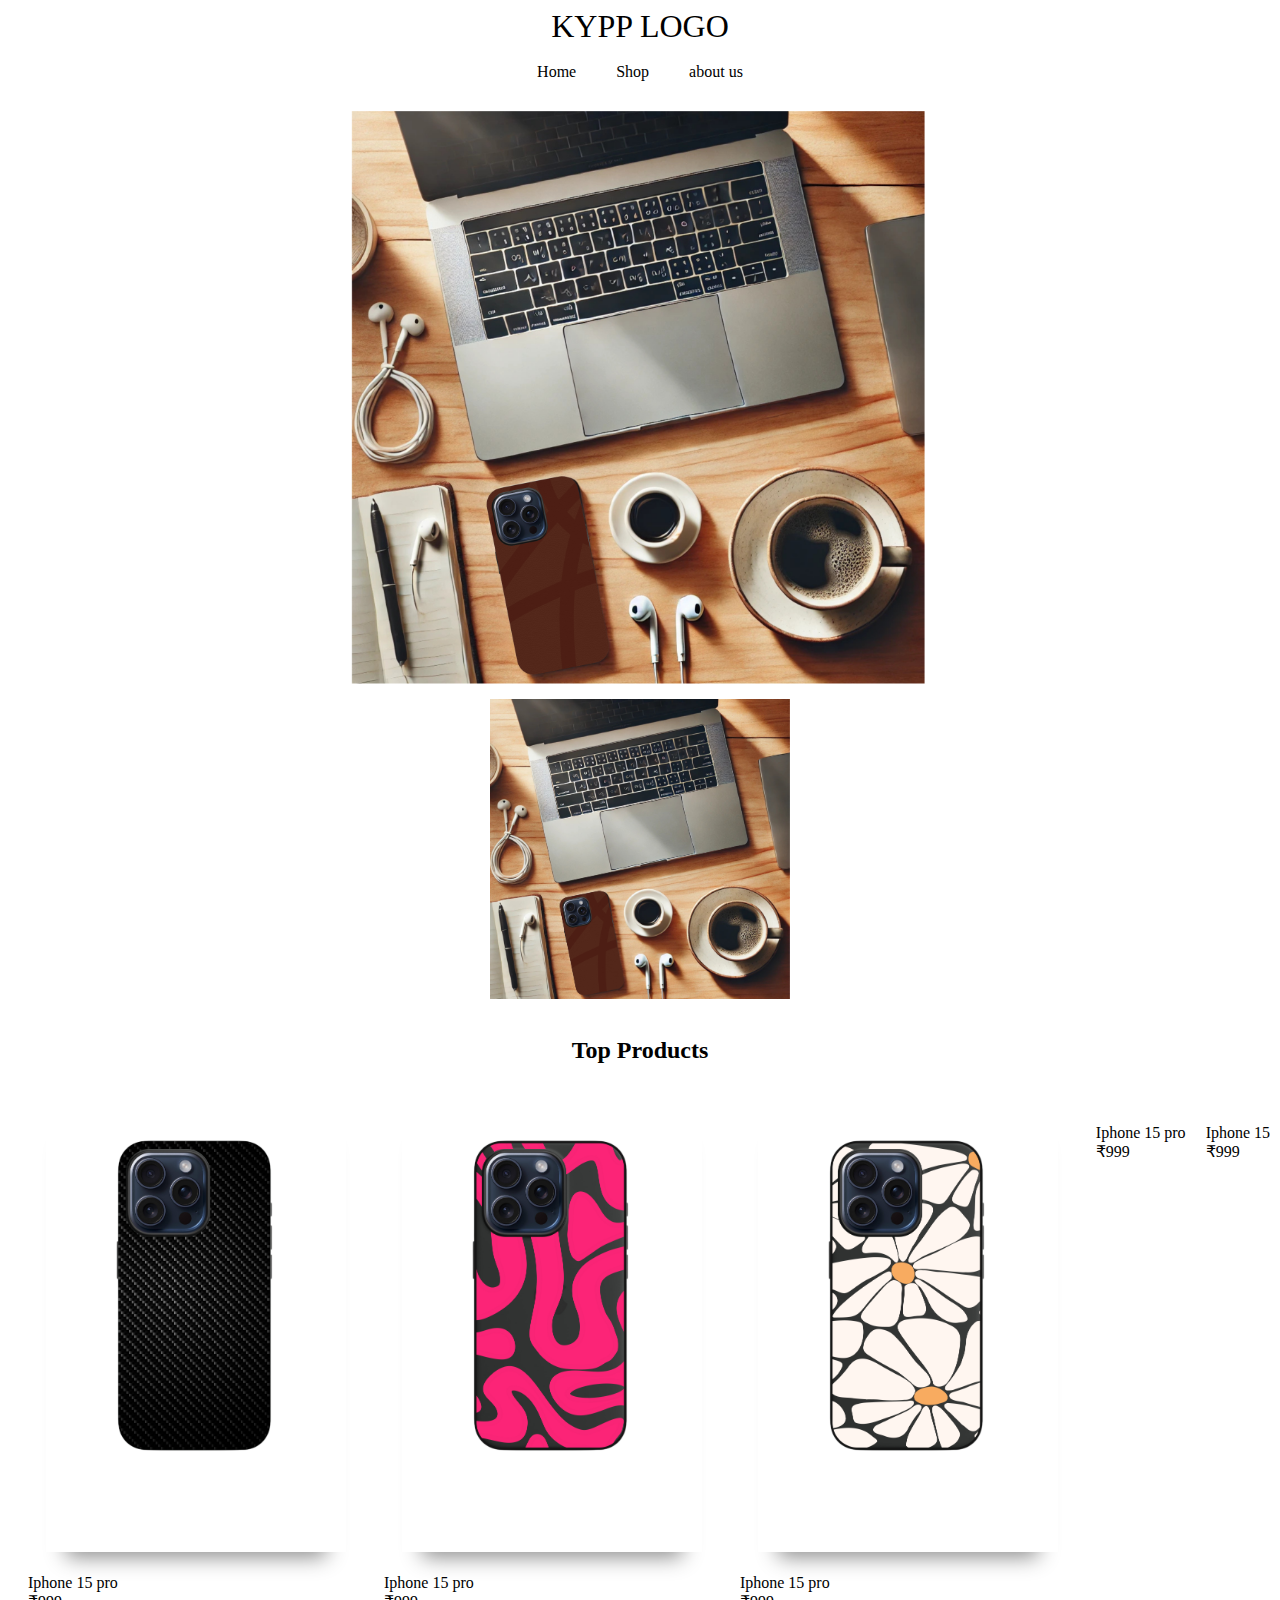
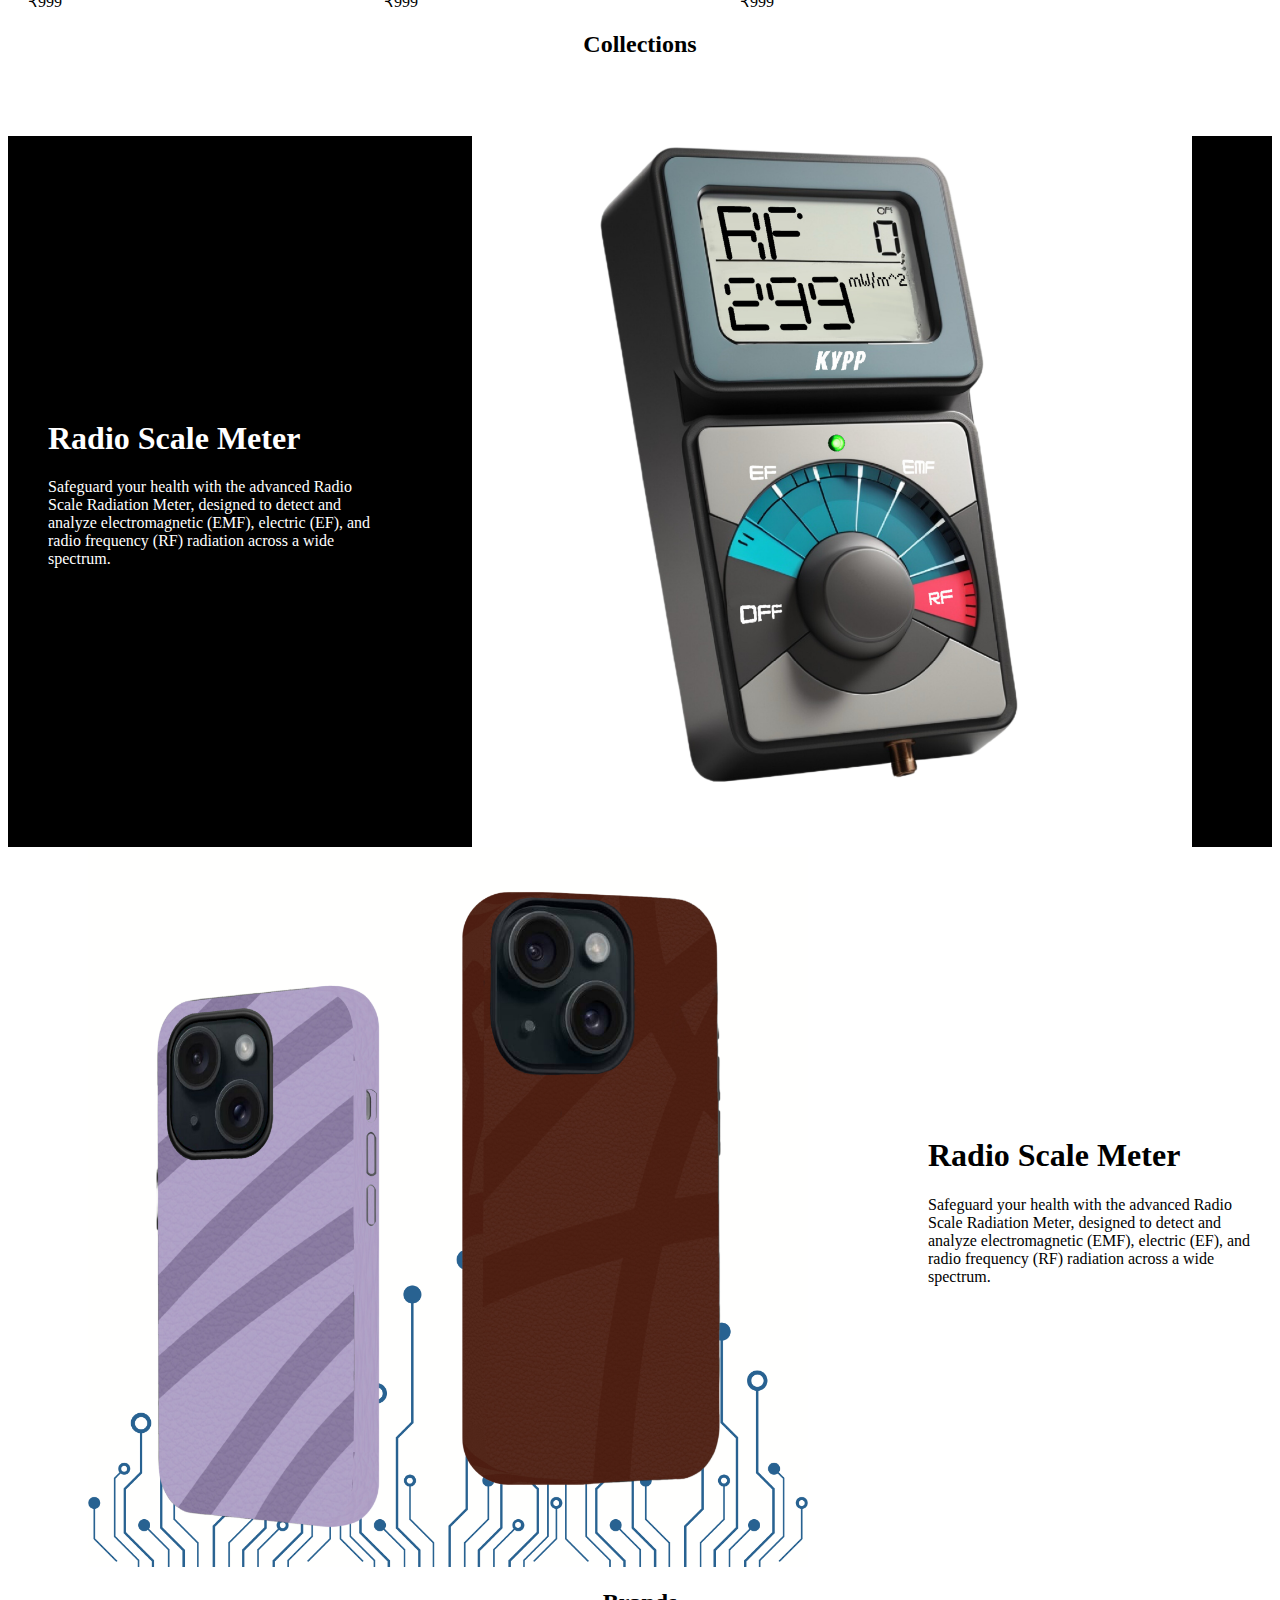
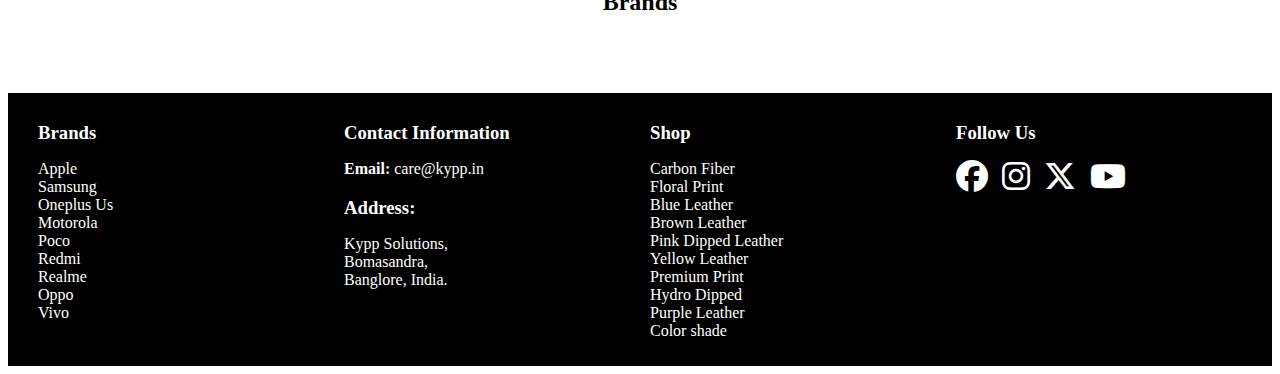
==== index.html @ 85f05cb3 "banner mobile" ====
<!DOCTYPE html>
<html lang="en">
<head>
    <meta charset="UTF-8">
    <meta name="viewport" content="width=device-width, initial-scale=1.0">
    <title>Document</title>
    <link rel="stylesheet" href="stye.css">
    <link rel="stylesheet" href="https://cdnjs.cloudflare.com/ajax/libs/font-awesome/6.7.2/css/all.min.css" integrity="sha512-Evv84Mr4kqVGRNSgIGL/F/aIDqQb7xQ2vcrdIwxfjThSH8CSR7PBEakCr51Ck+w+/U6swU2Im1vVX0SVk9ABhg==" crossorigin="anonymous" referrerpolicy="no-referrer" />
</head>
<body>
    <head>
        <div class="logo">KYPP LOGO </div>
    </head>
    <div>
        <ul class="menu">
            <a class="linkdec" href="#" class="index.html"><li class="list">Home</li></a>
             <a class="linkdec" href="Brands.html" class="link"><li class="list">Shop</li></a>
             <a class="linkdec" href="#" class="link"><li class="list">about us</li></a>
        </ul>
    </div>

    <div class="banner">
        <img class="banner" src="Banner.png" alt="">
    </div>
    <div class="mobilebanner">
        <img class="mobilebanner1" src="15 copy.png" alt="">
    </div>

    <div class="container">
        <div><img src="" alt=""></div>
        
    </div>

    <body>
        <h2 class="text">Top Products</h2> 
        <section class="flex prsec">
            <div class="products flex shadow">
                <div class="typ"><a class="link" href="#"><img class="products imagg2" src="Iphone 15 Pro/1.png" alt=""><br>Iphone 15 pro <br> ₹999 </a></div>
                <div class="typ"><a class="link" href="#"><img class="products imagg2" src="Iphone 15 Pro/7.png" alt=""><br>Iphone 15 pro <br> ₹999</a></div>
                <div class="typ"><a class="link" href="#"><img class="products imagg2" src="Iphone 15 Pro/10.png" alt=""><br>Iphone 15 pro <br> ₹999</a></div>
                <div class="typ"><a class="link" href="#"><img class="products imagg2" src="Iphone 15 Pro/4.png" alt=""><br>Iphone 15 pro <br> ₹999</a></div>
                <div class="typ"><a class="link" href="#"><img class="products imagg2" src="Iphone 15 Pro/13.png" alt=""><br>Iphone 15 pro <br> ₹999</a></div>
                <div class="typ"><a class="link" href="#"><img class="products imagg2" src="Iphone 15 Pro/16.png" alt=""><br>Iphone 15 pro <br> ₹999</a></div>
                <div class="typ"><a class="link" href="#"><img class="products imagg2" src="Iphone 15 Pro/19.png" alt=""><br>Iphone 15 pro <br> ₹999</a></div>
                <div class="typ"><a class="link" href="#"><img class="products imagg2" src="Iphone 15 Pro/22.png" alt=""><br>Iphone 15 pro <br> ₹999</a></div>
                <div class="typ"><a class="link" href="#"><img class="products imagg2" src="Iphone 15 Pro/25.png" alt=""><br>Iphone 15 pro <br> ₹999</a></div>
                <div class="typ"><a class="link" href="#"><img class="products imagg2" src="Iphone 15 Pro/28.png" alt=""><br>Iphone 15 pro <br> ₹999</a></div>
            </div>
        </section>
    </body>
<body>
    <h2 class="text">Collections</h2>
    <section class="flex prsec">
        <div class="products flex shadow">
            <div><a href="https://kypp.in/collections/carbon-fiber" ><img class="products imagg" src="https://cdn.shopify.com/s/files/1/0716/0945/0712/files/Carbon.png?v=1732821271" alt=""></a></div>
            <div><a href="https://kypp.in/collections/floral-print" ><img class="products imagg" src="https://cdn.shopify.com/s/files/1/0716/0945/0712/files/Floral_df4374d5-e3a4-4b31-b3d6-fce49d8c986a.png?v=1732821271" alt=""></a></div>
            <div><a href="https://kypp.in/collections/blue-leather" ><img class="products imagg" src="https://cdn.shopify.com/s/files/1/0716/0945/0712/files/Blue_12d8c2c5-210b-4b2b-a9a3-50ce854deef9.png?v=1732821272" alt=""></a></div>
            <div><a href="https://kypp.in/collections/brown-leather" ><img class="products imagg" src="https://cdn.shopify.com/s/files/1/0716/0945/0712/files/Brown_ecaa68b7-823e-4e33-a24a-75e916cf899f.png?v=1732821272" alt=""></a></div>
            <div><a href="https://kypp.in/collections/yellow-leather" ><img class="products imagg" src="https://cdn.shopify.com/s/files/1/0716/0945/0712/files/Yellow_8c9d16da-243d-49f8-9b92-aa963581370e.png?v=1732821271" alt=""></a></div>
            <div><a href="https://kypp.in/collections/premium-print-leather" ><img class="products imagg" src="https://cdn.shopify.com/s/files/1/0716/0945/0712/files/Premium.png?v=1732821272" alt=""></a></div>
            <div><a href="https://kypp.in/collections/pink-dipped" ><img class="products imagg" src="https://cdn.shopify.com/s/files/1/0716/0945/0712/files/Pink.png?v=1732821271" alt=""></a></div>
            <div><a href="https://kypp.in/collections/color-shade" ><img class="products imagg" src="https://cdn.shopify.com/s/files/1/0716/0945/0712/files/Color.png?v=1732821272" alt=""></a></div>
            <div><a href="https://kypp.in/collections/hydro-dipped" ><img class="products imagg" src="https://cdn.shopify.com/s/files/1/0716/0945/0712/files/Hydro.png?v=1732821272" alt=""></a></div>
            <div><a href="https://kypp.in/collections/purple-leather" ><img class="products imagg" src="https://cdn.shopify.com/s/files/1/0716/0945/0712/files/Purple_38d78906-5e26-481d-9fbc-b9a38d5163e3.png?v=1732821272" alt=""></a></div>
    </div>
    </section>

    <div class="imgtext">
        <div class="textins">
        <h1>Radio Scale Meter</h1>
        <p>Safeguard your health with the advanced Radio Scale Radiation Meter, designed to detect and analyze electromagnetic (EMF), electric (EF), and radio frequency (RF) radiation across a wide spectrum.</p>
    </div>
    <div class="rfmeterr">
        <img class="txtimg" src="RFmeter.png" alt="">
    </div>
    </div>
    <div class="imgtext2">
        <div>
            <img class="txtimg" src="phones.png" alt="">
        </div>
        <div class="textins">
        <h1>Radio Scale Meter</h1>
        <p>Safeguard your health with the advanced Radio Scale Radiation Meter, designed to detect and analyze electromagnetic (EMF), electric (EF), and radio frequency (RF) radiation across a wide spectrum.</p>
    </div>
    </div>

            <body>
                <h2 class="text">Brands</h2>
                <section class="flex prsec">
                    <div class="products flex shadow">
                        <div><a href="apple.html"><img class="products imagg" src="https://cdn.shopify.com/s/files/1/0716/0945/0712/files/Apple.png?v=1730482633" alt=""></a></div>
                        <div><a href="samsung.html"><img class="products imagg" src="https://cdn.shopify.com/s/files/1/0716/0945/0712/files/Samsung.png?v=1730482633" alt=""></a></div>
                        <div><a href="oneplus.html"><img class="products imagg" src="https://cdn.shopify.com/s/files/1/0716/0945/0712/files/OnePlus.png?v=1730482633" alt=""></a></div>
                        <div><a href="motorola.html"><img class="products imagg" src="https://cdn.shopify.com/s/files/1/0716/0945/0712/files/Motorola.png?v=1730482633" alt=""></a></div>
                        <div><a href="poco.html"><img class="products imagg" src="https://cdn.shopify.com/s/files/1/0716/0945/0712/files/Poco.png?v=1730482633" alt=""></a></div>
                        <div><a href="redmi.html"><img class="products imagg" src="https://cdn.shopify.com/s/files/1/0716/0945/0712/files/Xiaomi.png?v=1730482634" alt=""></a></div>
                        <div><a href="realme.html"><img class="products imagg" src="https://cdn.shopify.com/s/files/1/0716/0945/0712/files/Realme.png?v=1730482633" alt=""></a></div>
                        <div><a href="oppo.html"><img class="products imagg" src="https://cdn.shopify.com/s/files/1/0716/0945/0712/files/Oppo.png?v=1730482633" alt=""></a></div>
                        <div><a href="vivo.html"><img class="products imagg" src="https://cdn.shopify.com/s/files/1/0716/0945/0712/files/Vivo.png?v=1730482633" alt=""></a></div>
                    </div>
                </section>
            </body>

    <footer>
    </head>
    <body>
    
    <footer>
        <div class="footer-container">
            <div class="footer-section">
                <h3>Brands</h3>
                <ul>
                    <li><a href="#">Apple</a></li>
                    <li><a href="#">Samsung</a></li>
                    <li><a href="#">Oneplus Us</a></li>
                    <li><a href="#">Motorola</a></li>
                    <li><a href="#">Poco</a></li>
                    <li><a href="#">Redmi</a></li>
                    <li><a href="#">Realme</a></li>
                    <li><a href="#">Oppo</a></li>
                    <li><a href="#">Vivo</a></li>
                </ul>
            </div>
            <div class="footer-section">
                <h3>Contact Information</h3>
                <p><strong>Email: </strong>care@kypp.in</p>
    <h3><strong>Address:</strong><br></h3>
                    <p>Kypp Solutions,<br>
                    Bomasandra,<br>
                    Banglore, India.</p>
            </div>
            <div class="footer-section">
                <h3>Shop</h3>
                <ul>
                    <li><a href="#">Carbon Fiber</a></li>
                    <li><a href="#">Floral Print</a></li>
                    <li><a href="#">Blue Leather</a></li>
                    <li><a href="#">Brown Leather</a></li>
                    <li><a href="#">Pink Dipped Leather</a></li>
                    <li><a href="#">Yellow Leather</a></li>
                    <li><a href="#">Premium Print</a></li>
                    <li><a href="#">Hydro Dipped</a></li>
                    <li><a href="#">Purple Leather</a></li>
                    <li><a href="#">Color shade</a></li>
                </ul>
            </div>
    
            
    
            <div class="footer-section">
                <h3>Follow Us</h3>
                <div class="social-icons">
                    <a href="#"><i class="fa-brands fa-facebook"></i></a>
                    <a href="#"><i class="fa-brands fa-instagram"></i></a>
                    <a href="#"><i class="fa-brands fa-x-twitter"></i></a>
                    <a href="#"><i class="fa-brands fa-youtube"></i></a>
                </div>
            </div>
        </div>
    </footer>
</body>
</body>
</html>
---- stye.css ----
.body{
    padding: 0;
    margin: 0;
}
@media screen and (max-width: 749px) {
    .body{
        display: flex;
        justify-content: center;
        align-items: center;
    }
    
}
.logo{
    display: flex;
    justify-content: center;
    font-size: 2rem;
}
.menu{
    display: flex;
    justify-content: center;
    padding: 2px;
    list-style-type: none;
}
.linkdec{
    text-decoration: none;
    color: black;
}
.linkdec:hover{
    text-decoration: underline;
}
.list{
    padding: 0 20px 0 20px ;
}
.link{
    text-decoration: none;
    color: black;
}
.banner{
    height: 600px;
    width: auto;
    display: flex;
    justify-content: center;
}
.mobilebanner{
    height: 300px;
    display: flex;
    justify-content: center;
    align-items: center;
    margin-left: auto;
}
.mobilebanner1{    
    height: 300px;
}


/* colections */

.imagg:hover {
  transform: scale(1.05);
transition: transform 0.3s ease-in-out; 
}
    .prsec {
        margin-bottom: 2vh;
    }
    .products {
        overflow: auto;
        white-space: nowrap;
        overflow-y: hidden; /* Hide vertical scrollbars */  
        -ms-overflow-style: none; /* Internet Explorer and Edge */
        scrollbar-width: none; /* Firefox */
    }
    .products::-webkit-scrollbar {
        display: none; /* Chrome, Safari, and Opera */
    }
.imagg{
    margin: 2vh 2vh;
    height: 50vh;
}
  .typ{
    margin-left: 20px;
  }
  .typ:hover {
    transform: scale(1.05) ;
    transition: transform 0.3s ease-in-out;
  }
.imagg2{
    margin: 2vh;
    height: 50vh;
    box-shadow: rgba(0, 0, 0, 0.45) 0px 25px 20px -20px;
;
}
.flex{
    display: flex;
}
.text{
    justify-content: center;
    display: flex;
   
}


/* text with  image */
.imgtext2{
    display: flex;
    justify-content: center;
    background-color: white;
    color: black;
    height: 80vh;
    align-items: center;
    margin-top: 2px;

}
.imgtext{
    display: flex;
    justify-content: center;
    background-color: black;
    color: white;
    height: 79vh;
    align-items: center;
}
.txtimg{
    height: 80vh;
    margin: 0 30px;
    padding: 0 50px;
}
.textins{
    margin-left: 20px;
    padding: 20px;
    
}

/* footer */
.footer-container {
    margin: 0 auto;
    display: flex;
    flex-wrap: wrap;
    justify-content: space-between;
    padding: 0 20px;
    background-color: black;
    color: white;
}
.footer-section {
    flex: 1;
    min-width: 200px;
    margin: 10px;
}
.footer-section h3 {
    color: #ffffff;
    margin-bottom: 15px;
}
.footer-section ul {
    list-style: none;
    padding: 0;
}
.footer-section ul li a {
    color: #fff;
    text-decoration: none;
}
.footer-section ul li a:hover {
    text-decoration: underline;
}
.social-icons a {
    margin-right: 10px;
    color: #fff;
    text-decoration: none;
    font-size: 2em;
}
.social-icons a:hover {
    color: red;
}

@media (max-width: 768px) {
    .footer-container {
        flex-direction: column;
        align-items: center;
    }
    .footer-section {
        margin: 20px 0;
    }
}
/* brands */

        .imagg:hover {
          
          transform: scale(1.1); 
        transition: transform 0.3s ease-in-out; 
        }
                .prsec {
                    margin-bottom: 2vh;
                }
                .products {
                    overflow: auto;
                    white-space: nowrap;
                    overflow-y: hidden; /* Hide vertical scrollbars */  
                    -ms-overflow-style: none; /* Internet Explorer and Edge */
                    scrollbar-width: none; /* Firefox */
                }
                .products::-webkit-scrollbar {
                    display: none; /* Chrome, Safari, and Opera */
                }
                .imagg {
                    margin: 2vh 2vh;
                    height: 30vh;
                    box-shadow: rgba(0, 0, 0, 0.45) 0px 25px 20px -20px;
                }
                .flex {
                    display: flex;
                }
                .text {
                    justify-content: center;
                    display: flex;
                }
                @media screen and (max-width: 749px) {
                    .imagg {
                        margin: 1vh 1vh;
                        height: 10vh;
                    }
                }
        
                

        @media screen and (max-width: 749px){
                    .imagg{
                    margin: 1vh 1vh;
                    height: 30vh;
                }
                .banner{
                    display: none;
                }
                .txtimg{
                    height: 41vh;
                    margin: 0;
                    padding: 0;
                }
                .imgtext2{
                    height: 65vh;
                    display: inline-block;
                }
                .imagg2{
                    height: 25vh;
                }
                .imgtext{
                    display: inline-block;
                    height: 65vh;
                }
                .rfmeterr{
                    display: flex;
                    justify-content: center;
                }
                }
@media screen and (min-width: 750 ) {
    .mobilebanner{
        display: none;
    }
    
}
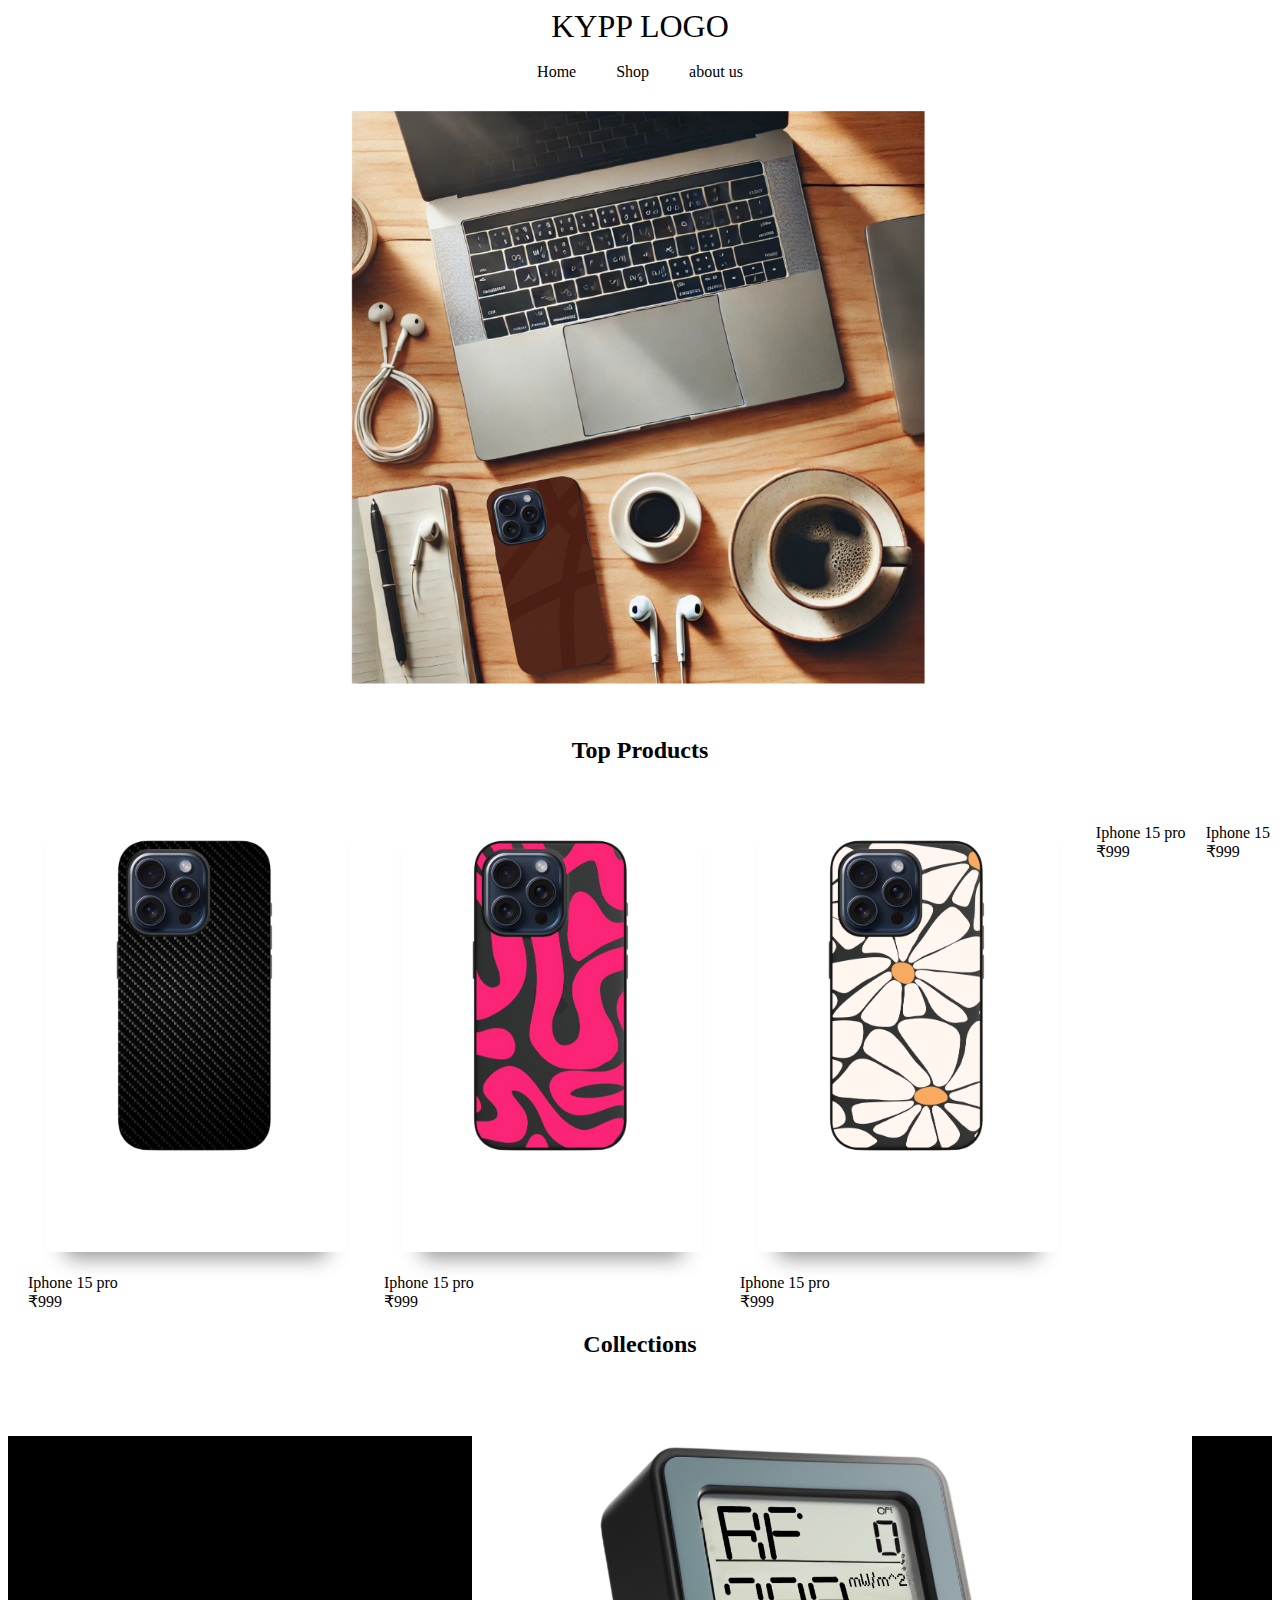
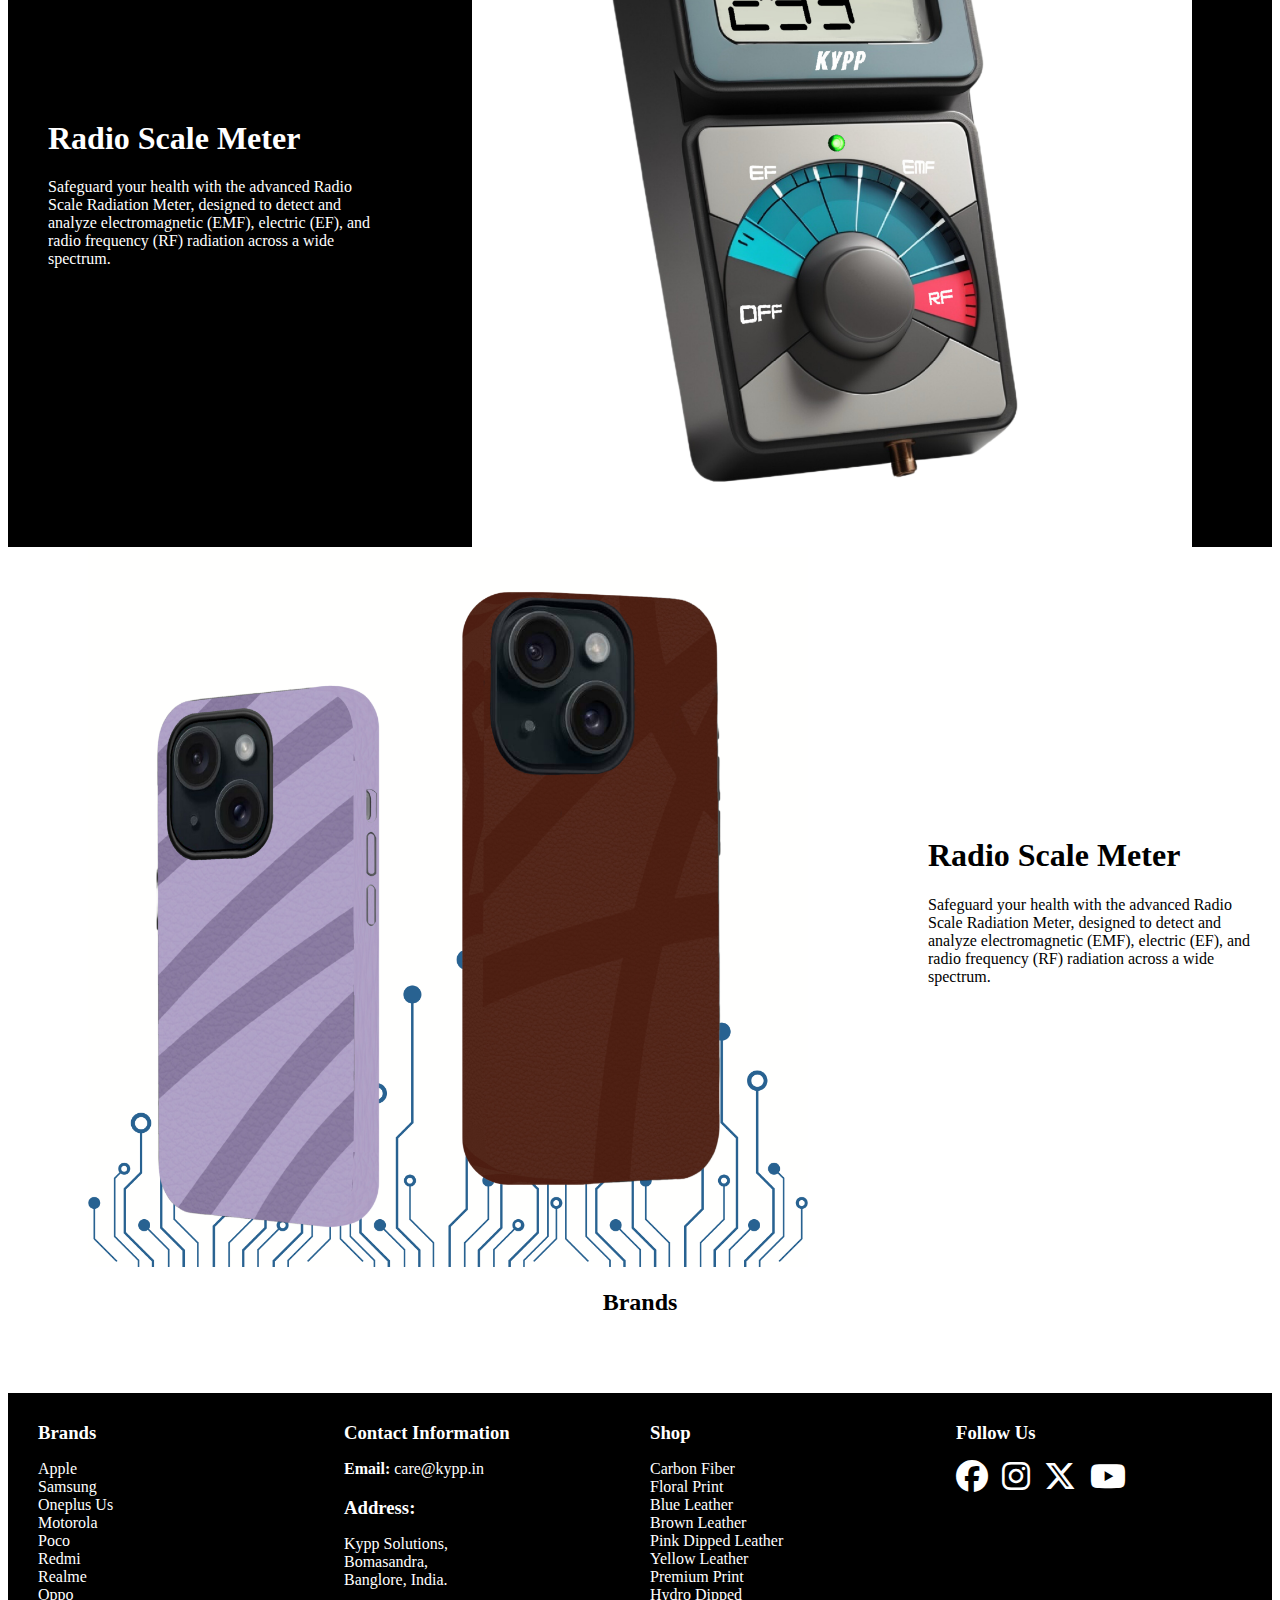
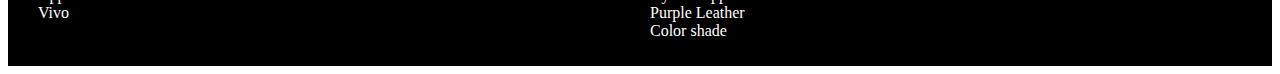
==== commit e4b1417c: "banner" ====
--- a/index.html
+++ b/index.html
@@ -20,7 +20,7 @@
     </div>
 
     <div class="banner">
-        <img class="banner" src="Banner.png" alt="">
+        <img class="banner1" src="Banner.png" alt="">
     </div>
     <div class="mobilebanner">
         <img class="mobilebanner1" src="15 copy.png" alt="">
--- a/stye.css
+++ b/stye.css
@@ -40,6 +40,9 @@
     width: auto;
     display: flex;
     justify-content: center;
+}
+.banner1{
+    height: 600px;
 }
 .mobilebanner{
     height: 300px;
@@ -224,7 +227,7 @@
                     margin: 1vh 1vh;
                     height: 30vh;
                 }
-                .banner{
+                .banner1{
                     display: none;
                 }
                 .txtimg{
@@ -248,7 +251,7 @@
                     justify-content: center;
                 }
                 }
-@media screen and (min-width: 750 ) {
+@media screen and (min-width: 750px ) {
     .mobilebanner{
         display: none;
     }
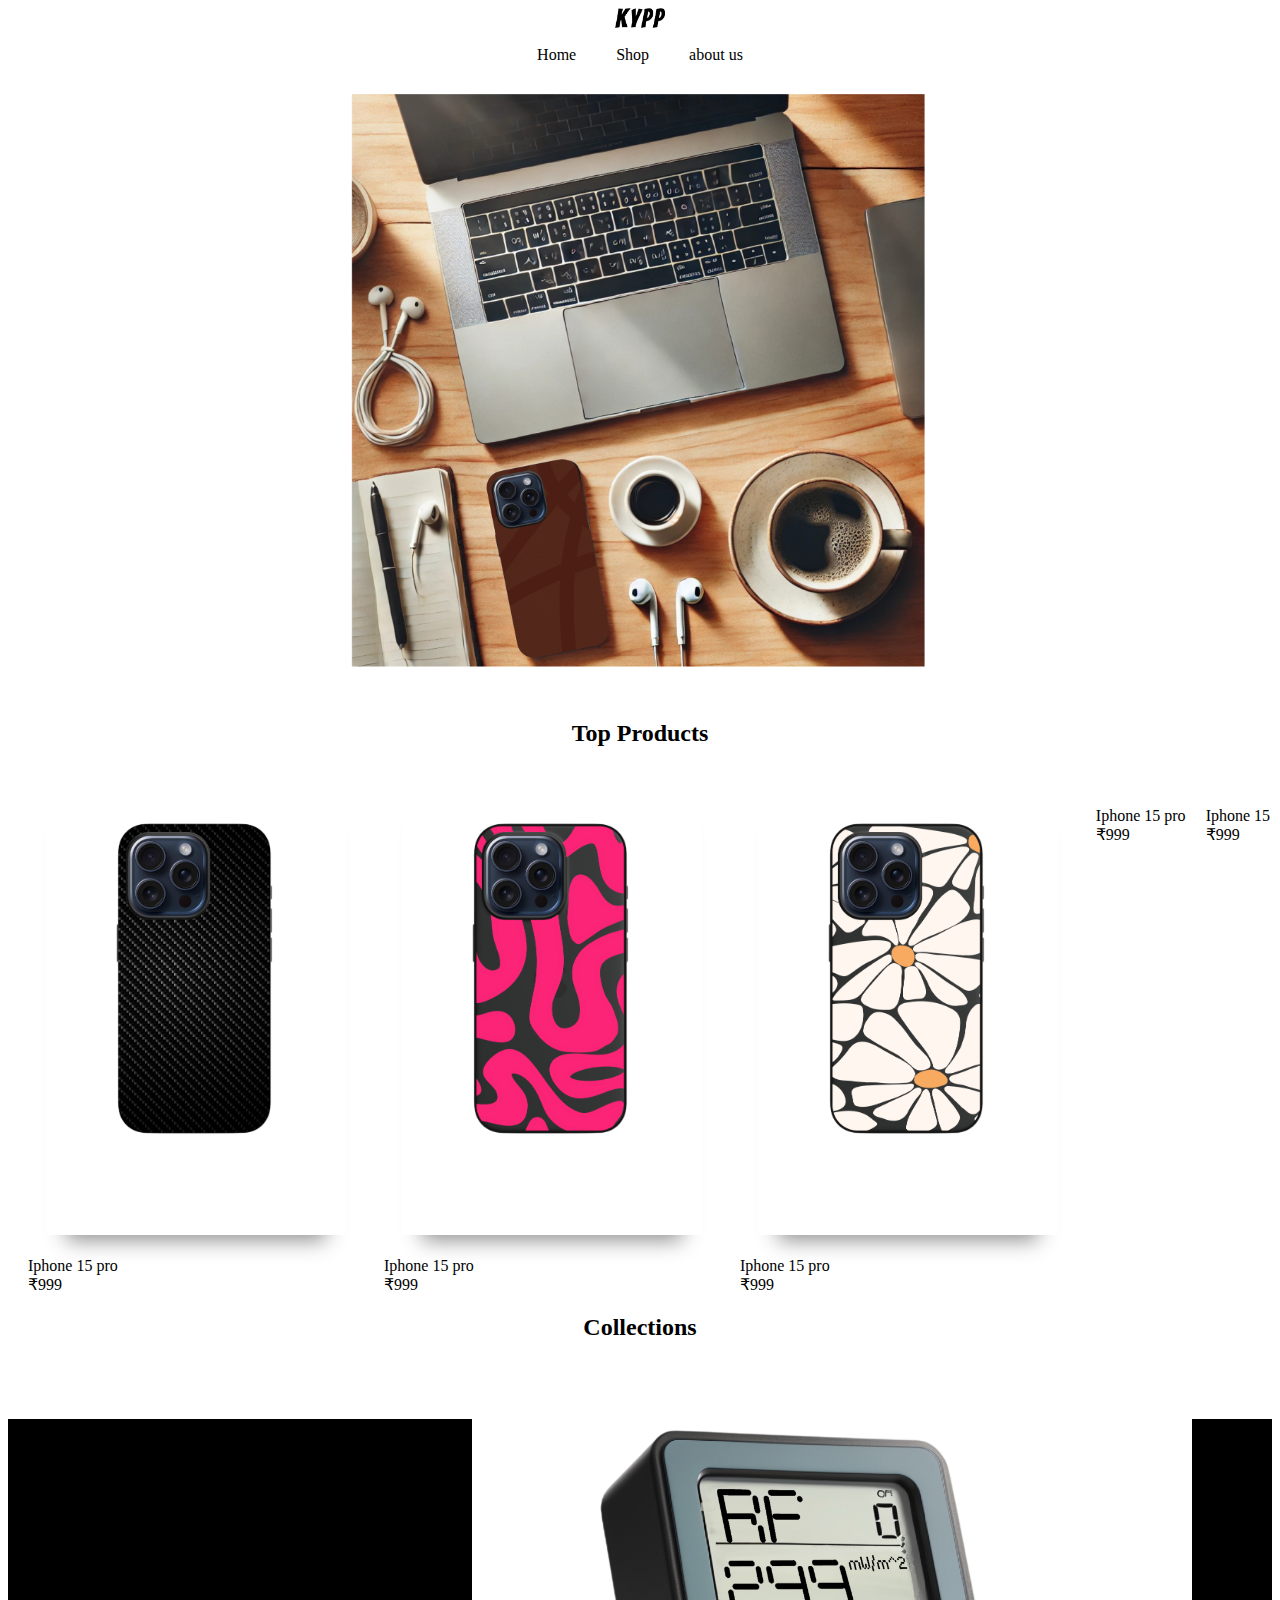
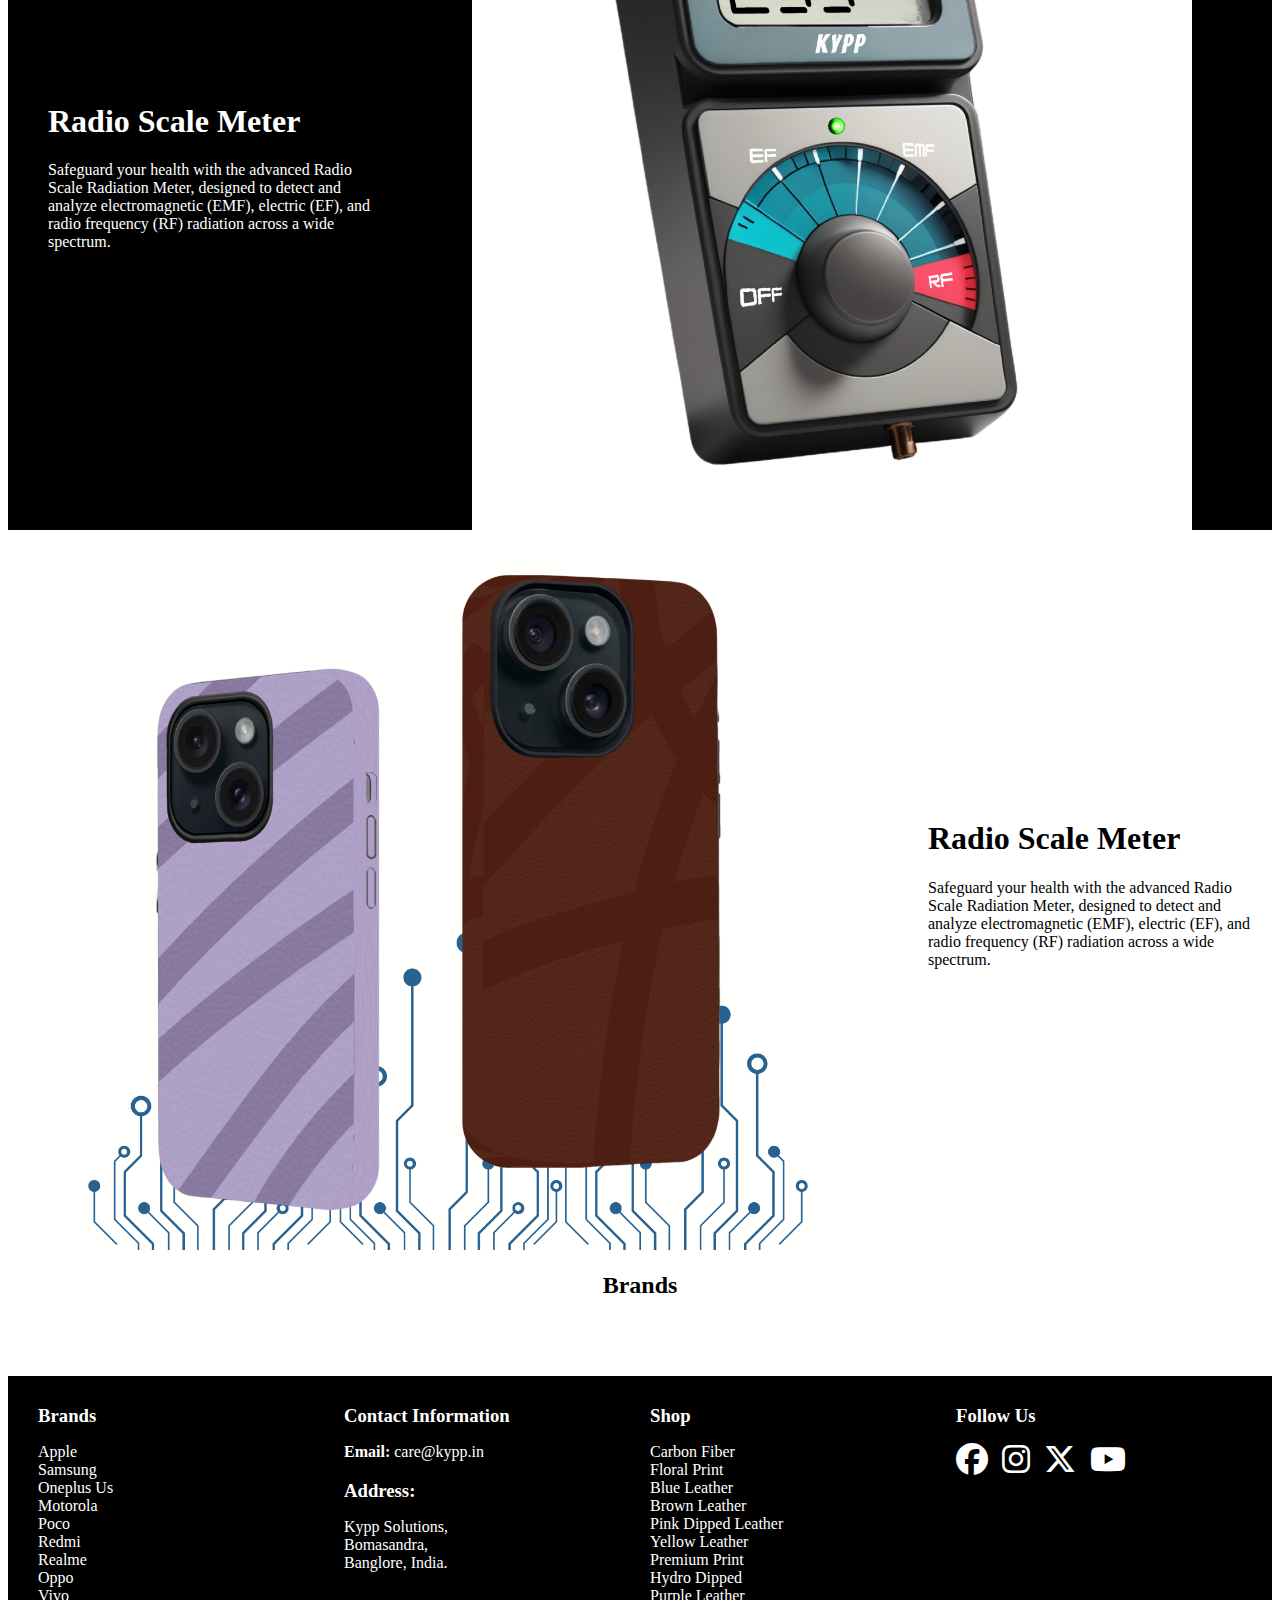
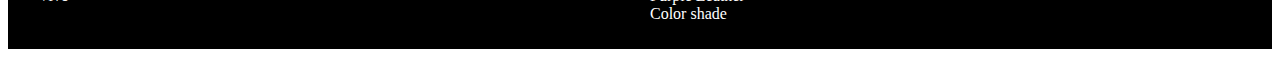
==== commit 200a063a: "Update index.html" ====
--- a/index.html
+++ b/index.html
@@ -9,7 +9,7 @@
 </head>
 <body>
     <head>
-        <div class="logo">KYPP LOGO </div>
+        <div class="logo"> <img src="kypp black copy.png" alt=""> </div>
     </head>
     <div>
         <ul class="menu">
--- a/stye.css
+++ b/stye.css
@@ -13,7 +13,7 @@
 .logo{
     display: flex;
     justify-content: center;
-    font-size: 2rem;
+    height: 20px;
 }
 .menu{
     display: flex;
@@ -227,7 +227,7 @@
                     margin: 1vh 1vh;
                     height: 30vh;
                 }
-                .banner1{
+                .banner{
                     display: none;
                 }
                 .txtimg{
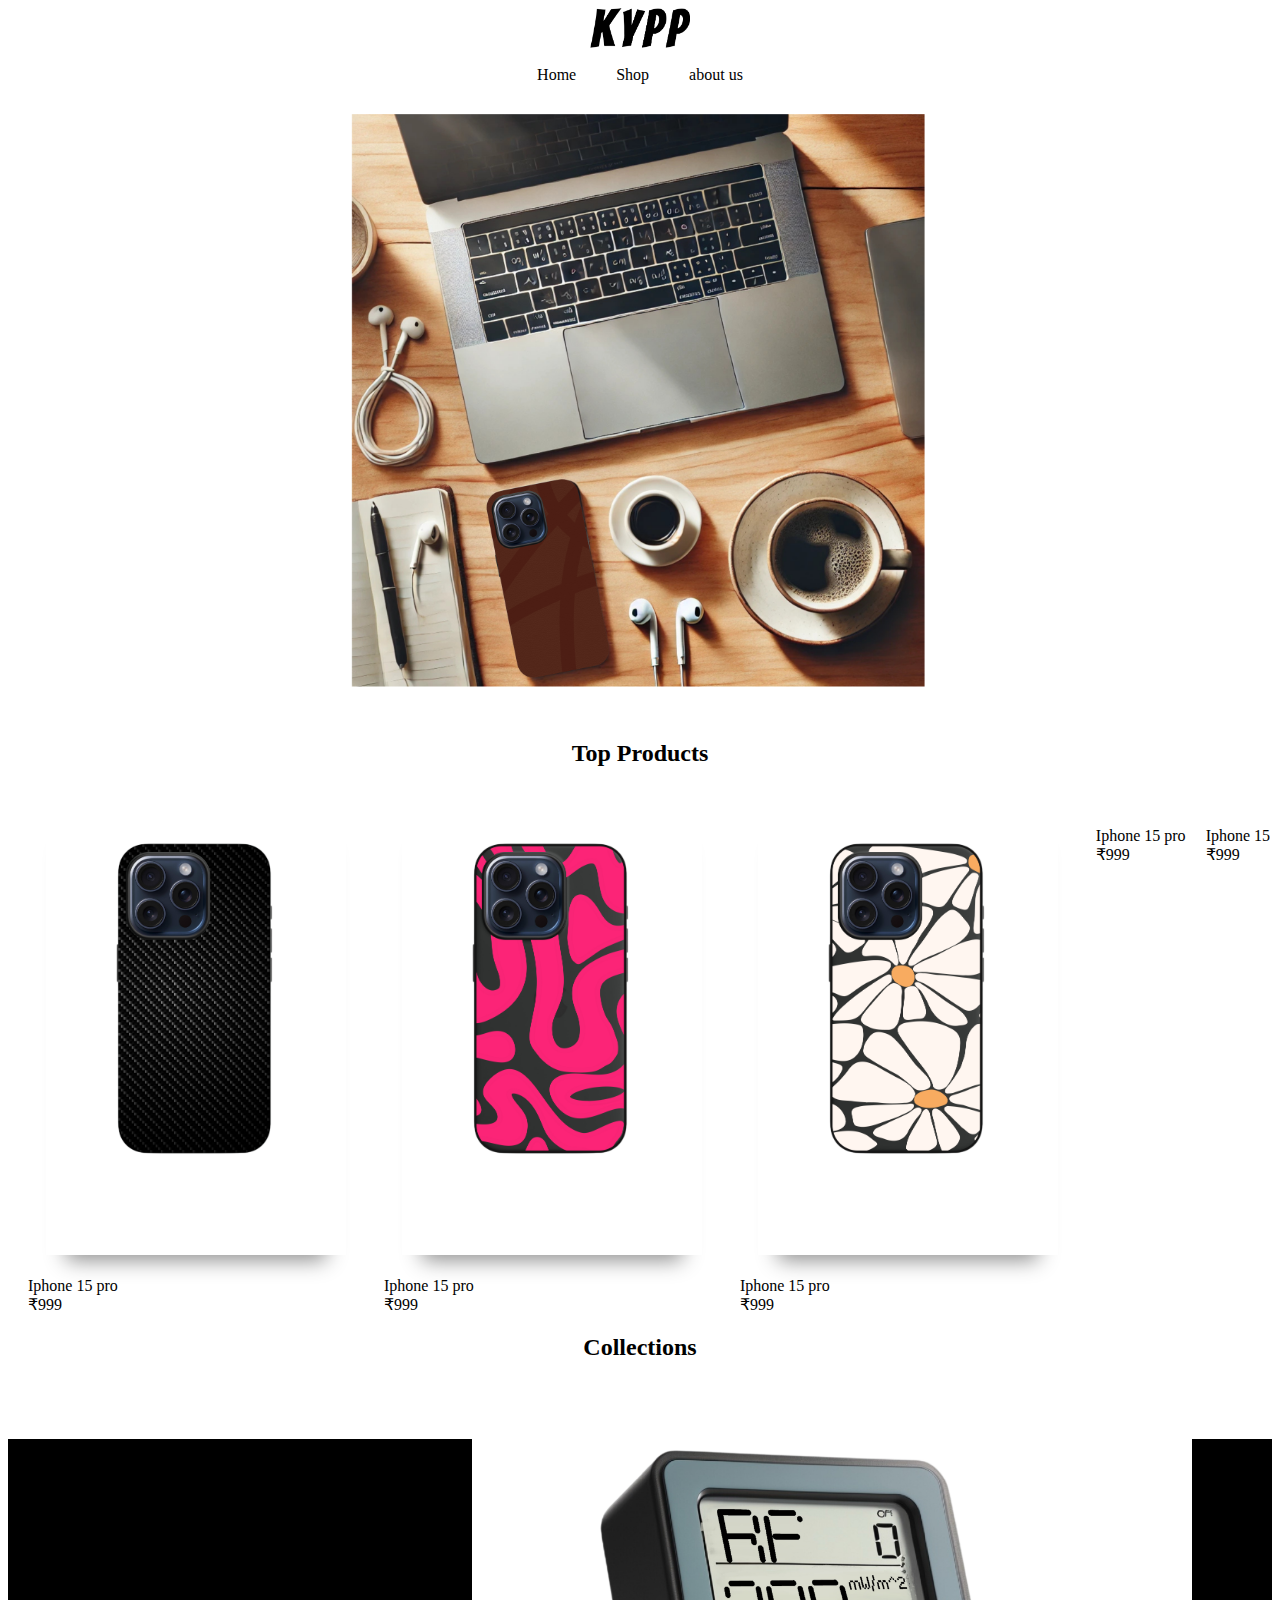
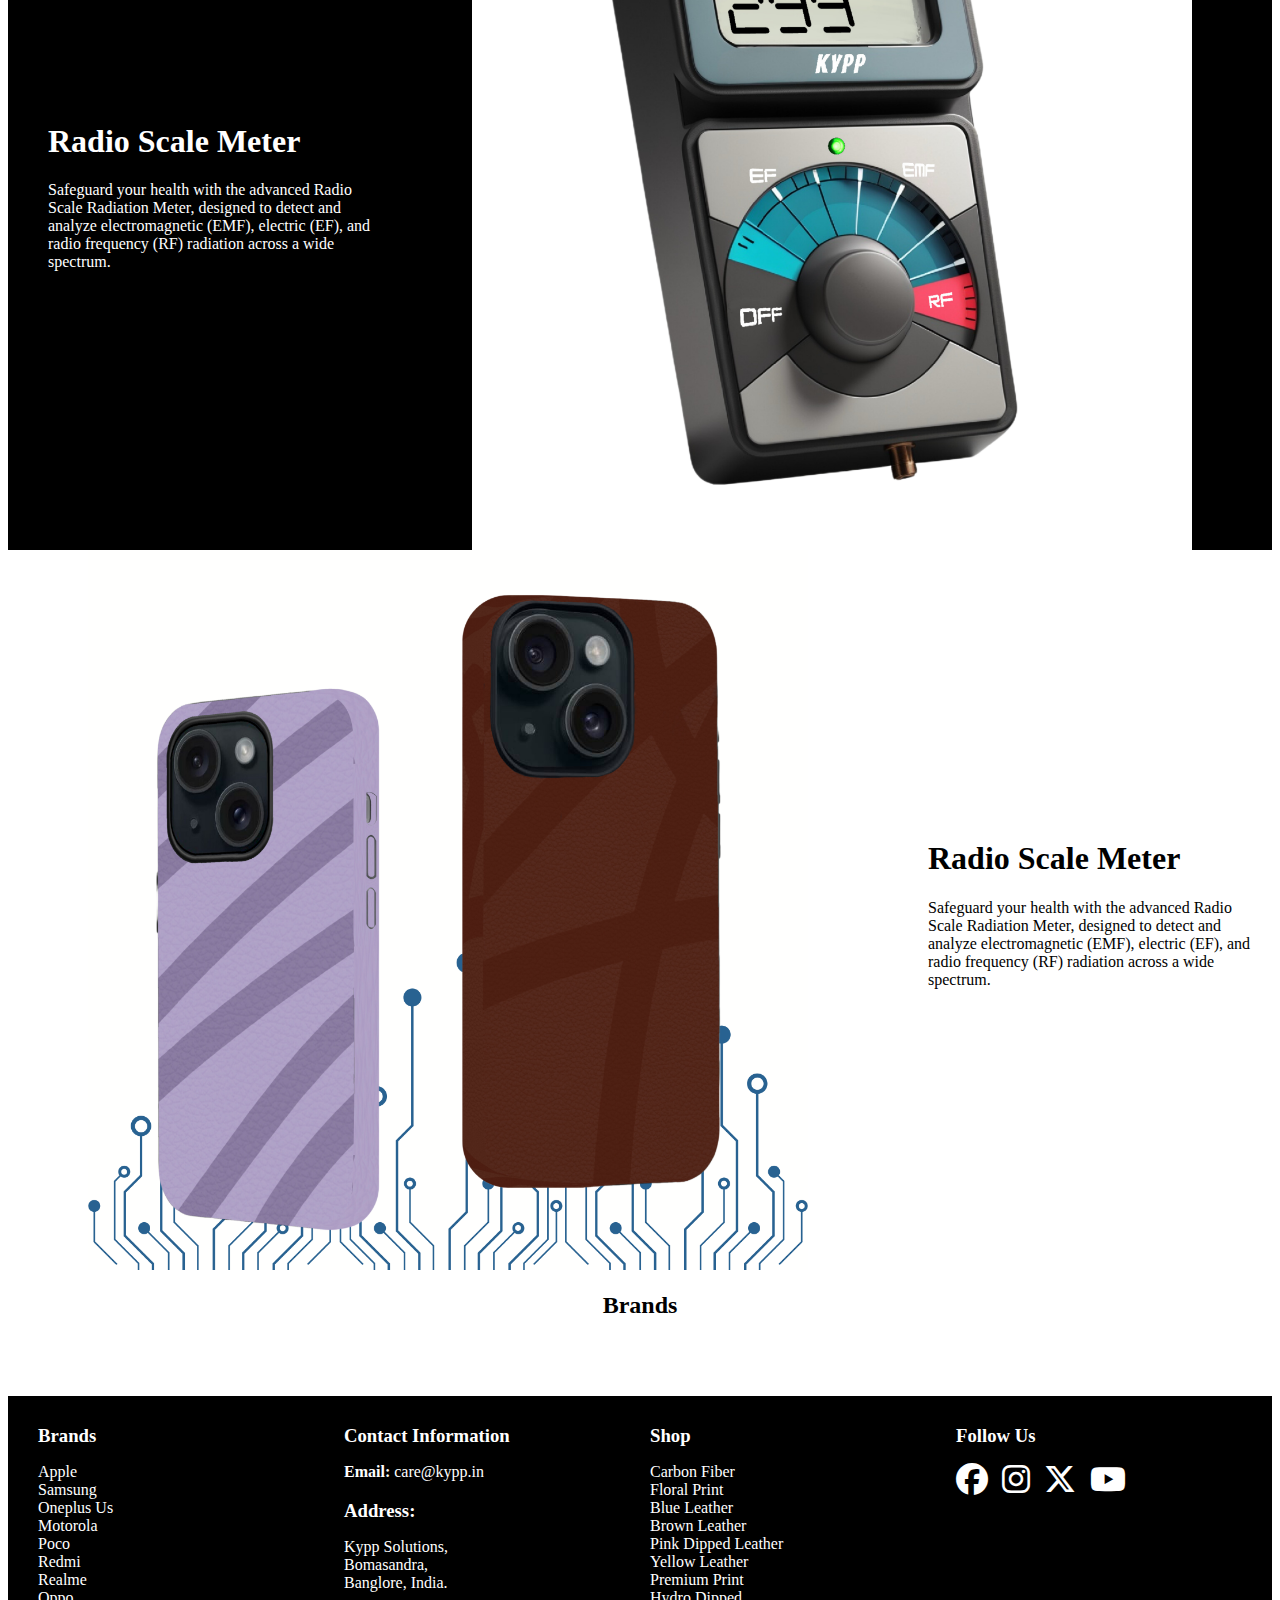
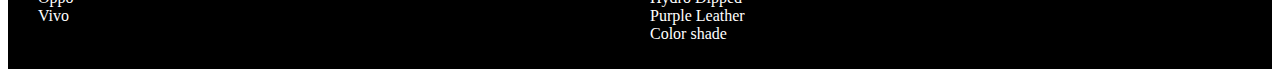
==== commit af3588e4: "ch" ====
--- a/index.html
+++ b/index.html
@@ -13,7 +13,7 @@
     </head>
     <div>
         <ul class="menu">
-            <a class="linkdec" href="#" class="index.html"><li class="list">Home</li></a>
+            <a class="linkdec" href="#" class="kypp.in"><li class="list">Home</li></a>
              <a class="linkdec" href="Brands.html" class="link"><li class="list">Shop</li></a>
              <a class="linkdec" href="#" class="link"><li class="list">about us</li></a>
         </ul>
--- a/stye.css
+++ b/stye.css
@@ -8,12 +8,15 @@
         justify-content: center;
         align-items: center;
     }
-    
-}
+    .logo{
+        height: 30px;
+    } 
+}
+
 .logo{
     display: flex;
     justify-content: center;
-    height: 20px;
+    height: 40px;
 }
 .menu{
     display: flex;
@@ -129,7 +132,6 @@
 .textins{
     margin-left: 20px;
     padding: 20px;
-    
 }
 
 /* footer */
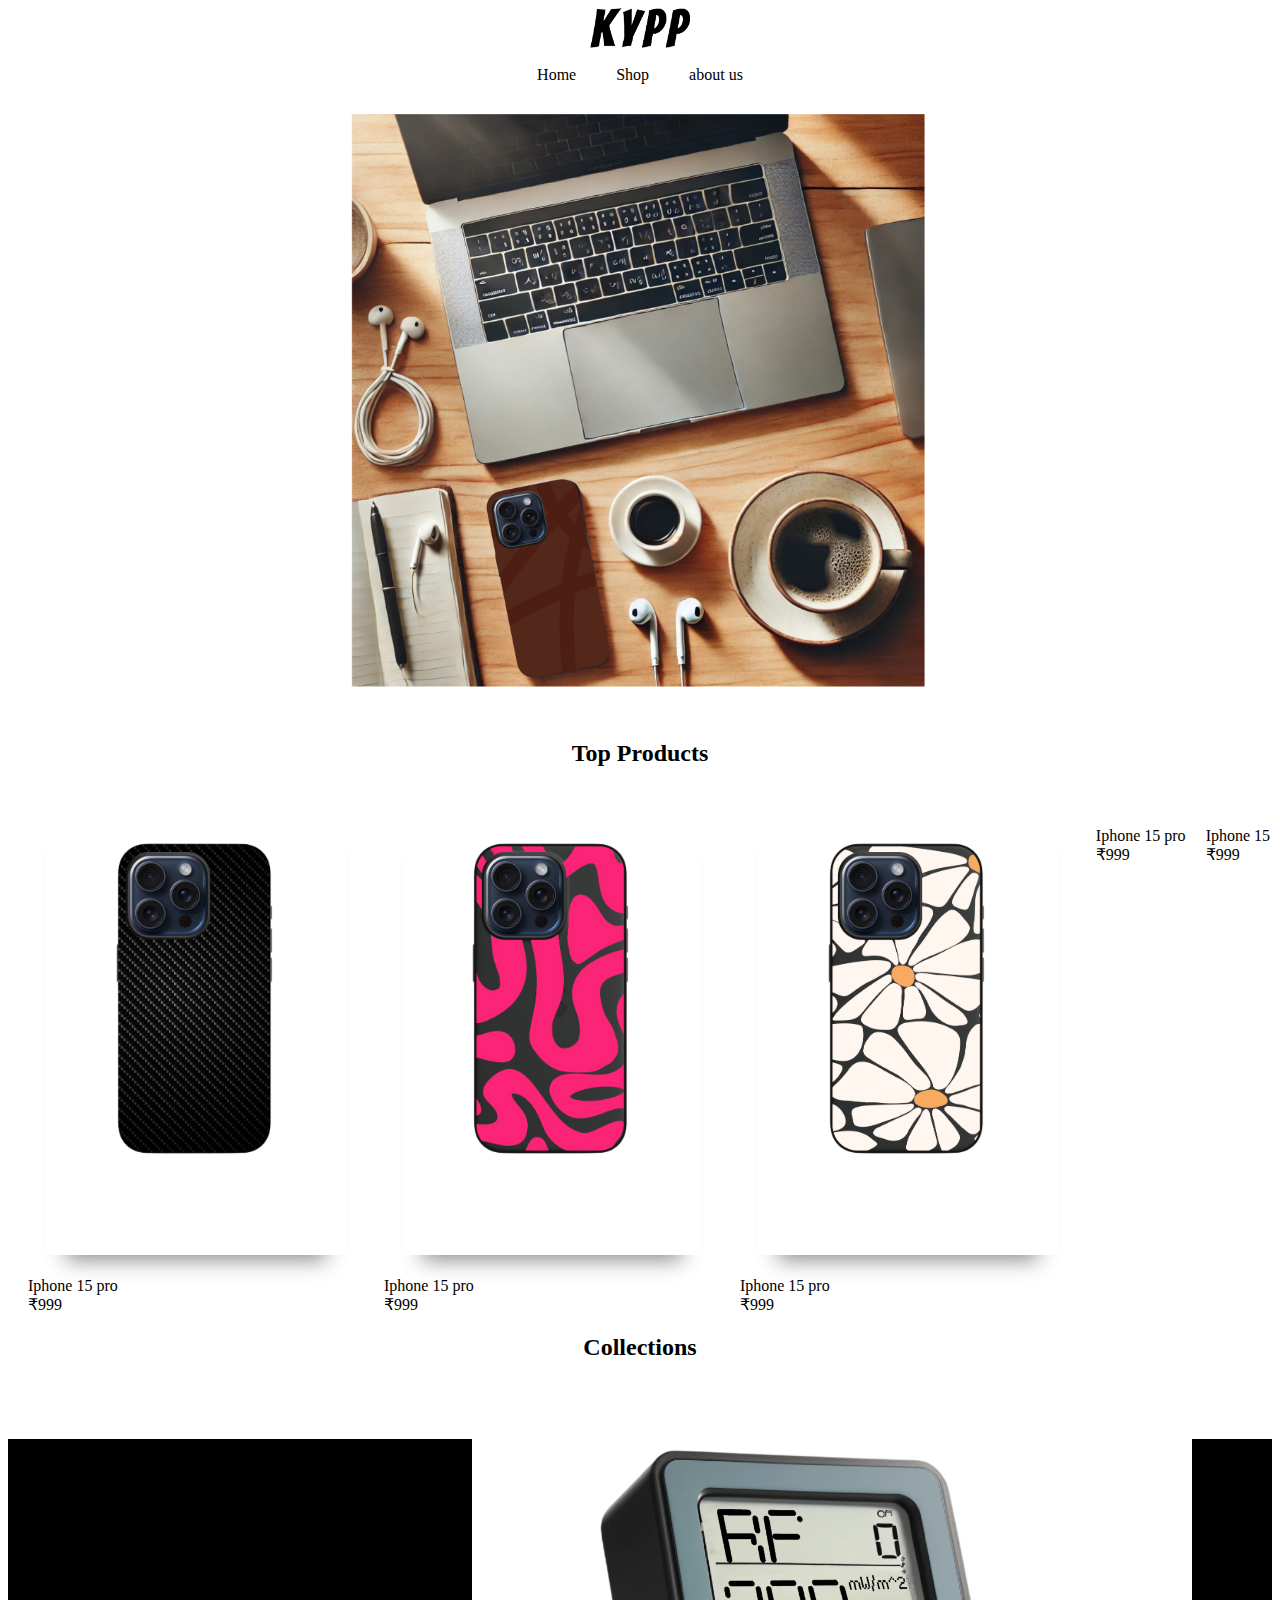
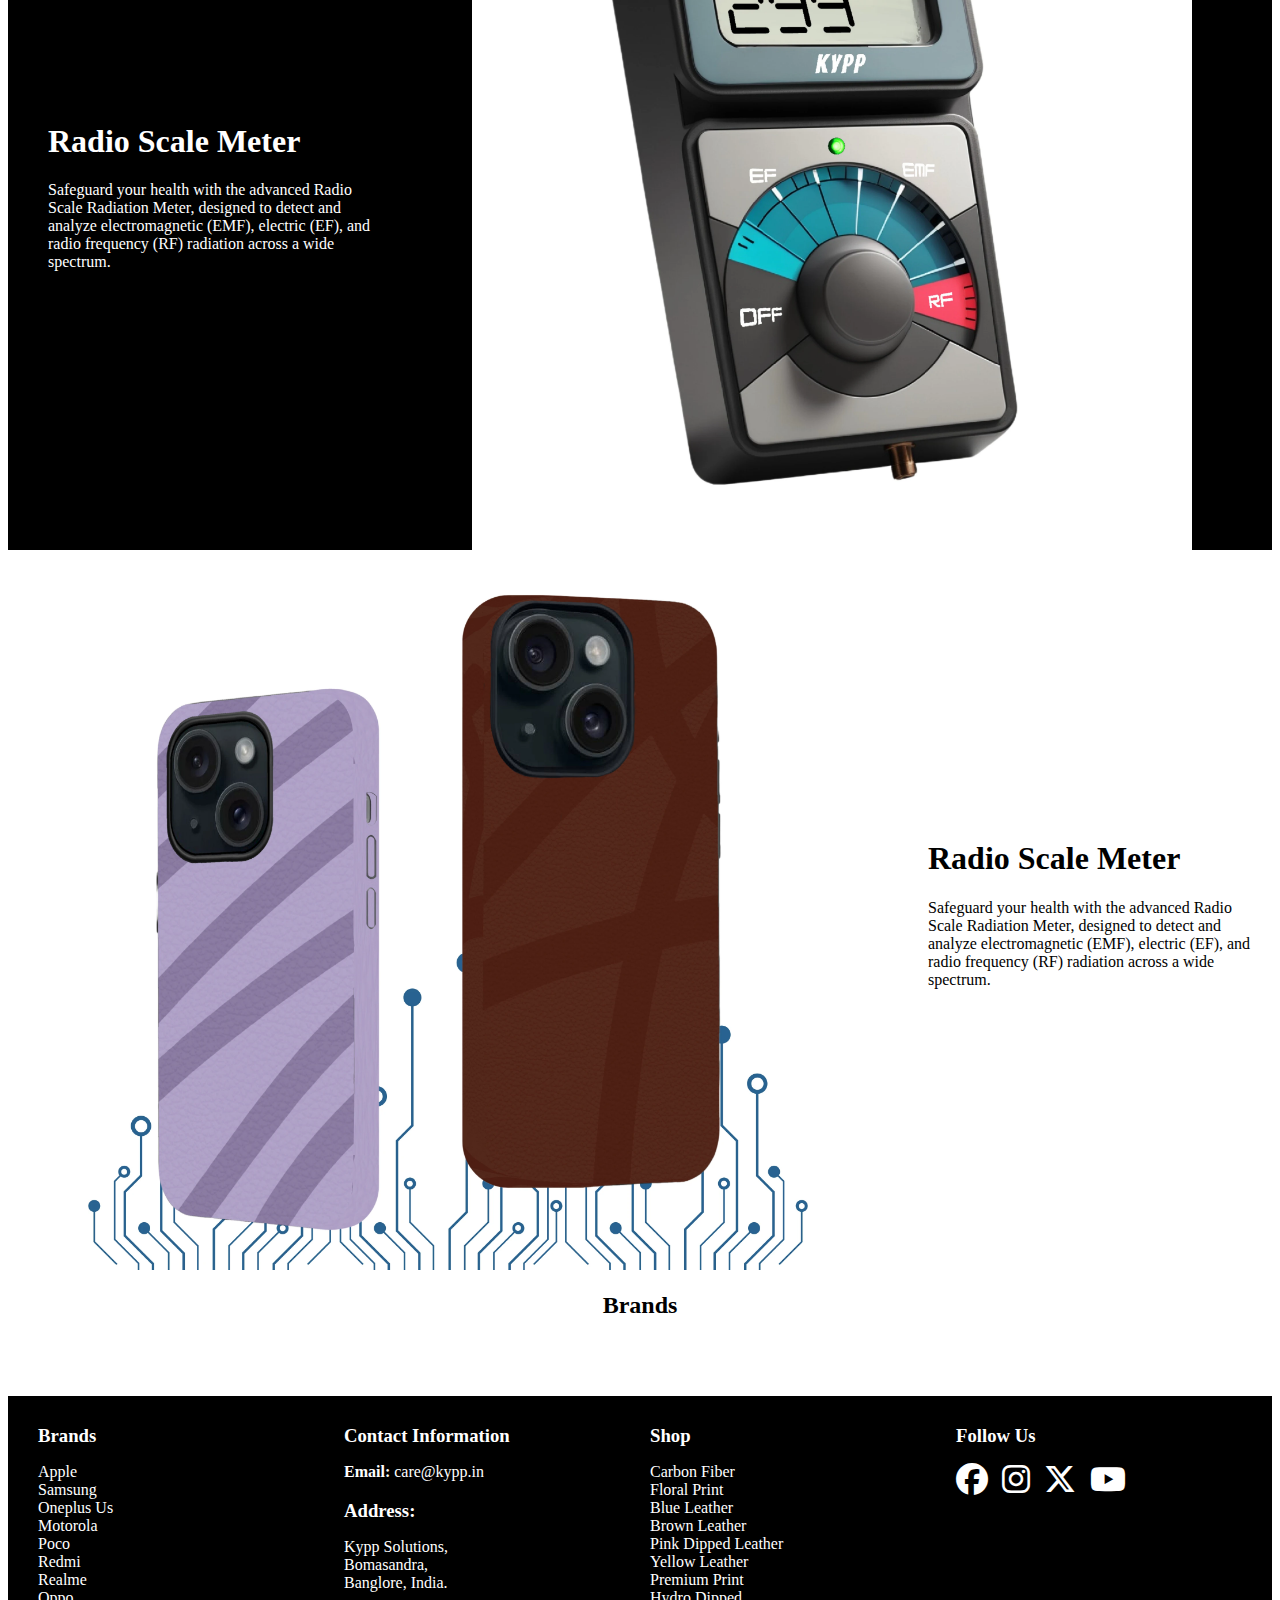
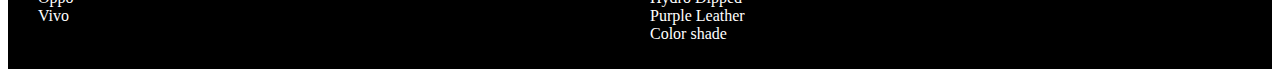
==== commit 2029fe47: "Update index.html" ====
--- a/index.html
+++ b/index.html
@@ -3,9 +3,10 @@
 <head>
     <meta charset="UTF-8">
     <meta name="viewport" content="width=device-width, initial-scale=1.0">
-    <title>Document</title>
+    <title>KYPP Solutions</title>
     <link rel="stylesheet" href="stye.css">
     <link rel="stylesheet" href="https://cdnjs.cloudflare.com/ajax/libs/font-awesome/6.7.2/css/all.min.css" integrity="sha512-Evv84Mr4kqVGRNSgIGL/F/aIDqQb7xQ2vcrdIwxfjThSH8CSR7PBEakCr51Ck+w+/U6swU2Im1vVX0SVk9ABhg==" crossorigin="anonymous" referrerpolicy="no-referrer" />
+    <link rel="icon" type="image/jpeg" href="kypp favicon.png">
 </head>
 <body>
     <head>
@@ -71,12 +72,12 @@
         <p>Safeguard your health with the advanced Radio Scale Radiation Meter, designed to detect and analyze electromagnetic (EMF), electric (EF), and radio frequency (RF) radiation across a wide spectrum.</p>
     </div>
     <div class="rfmeterr">
-        <img class="txtimg" src="RFmeter.png" alt="">
+        <img class="txtimg" src="RFmeter.webp" alt="">
     </div>
     </div>
     <div class="imgtext2">
         <div>
-            <img class="txtimg" src="phones.png" alt="">
+            <img class="txtimg" src="phones.webp" alt="">
         </div>
         <div class="textins">
         <h1>Radio Scale Meter</h1>
